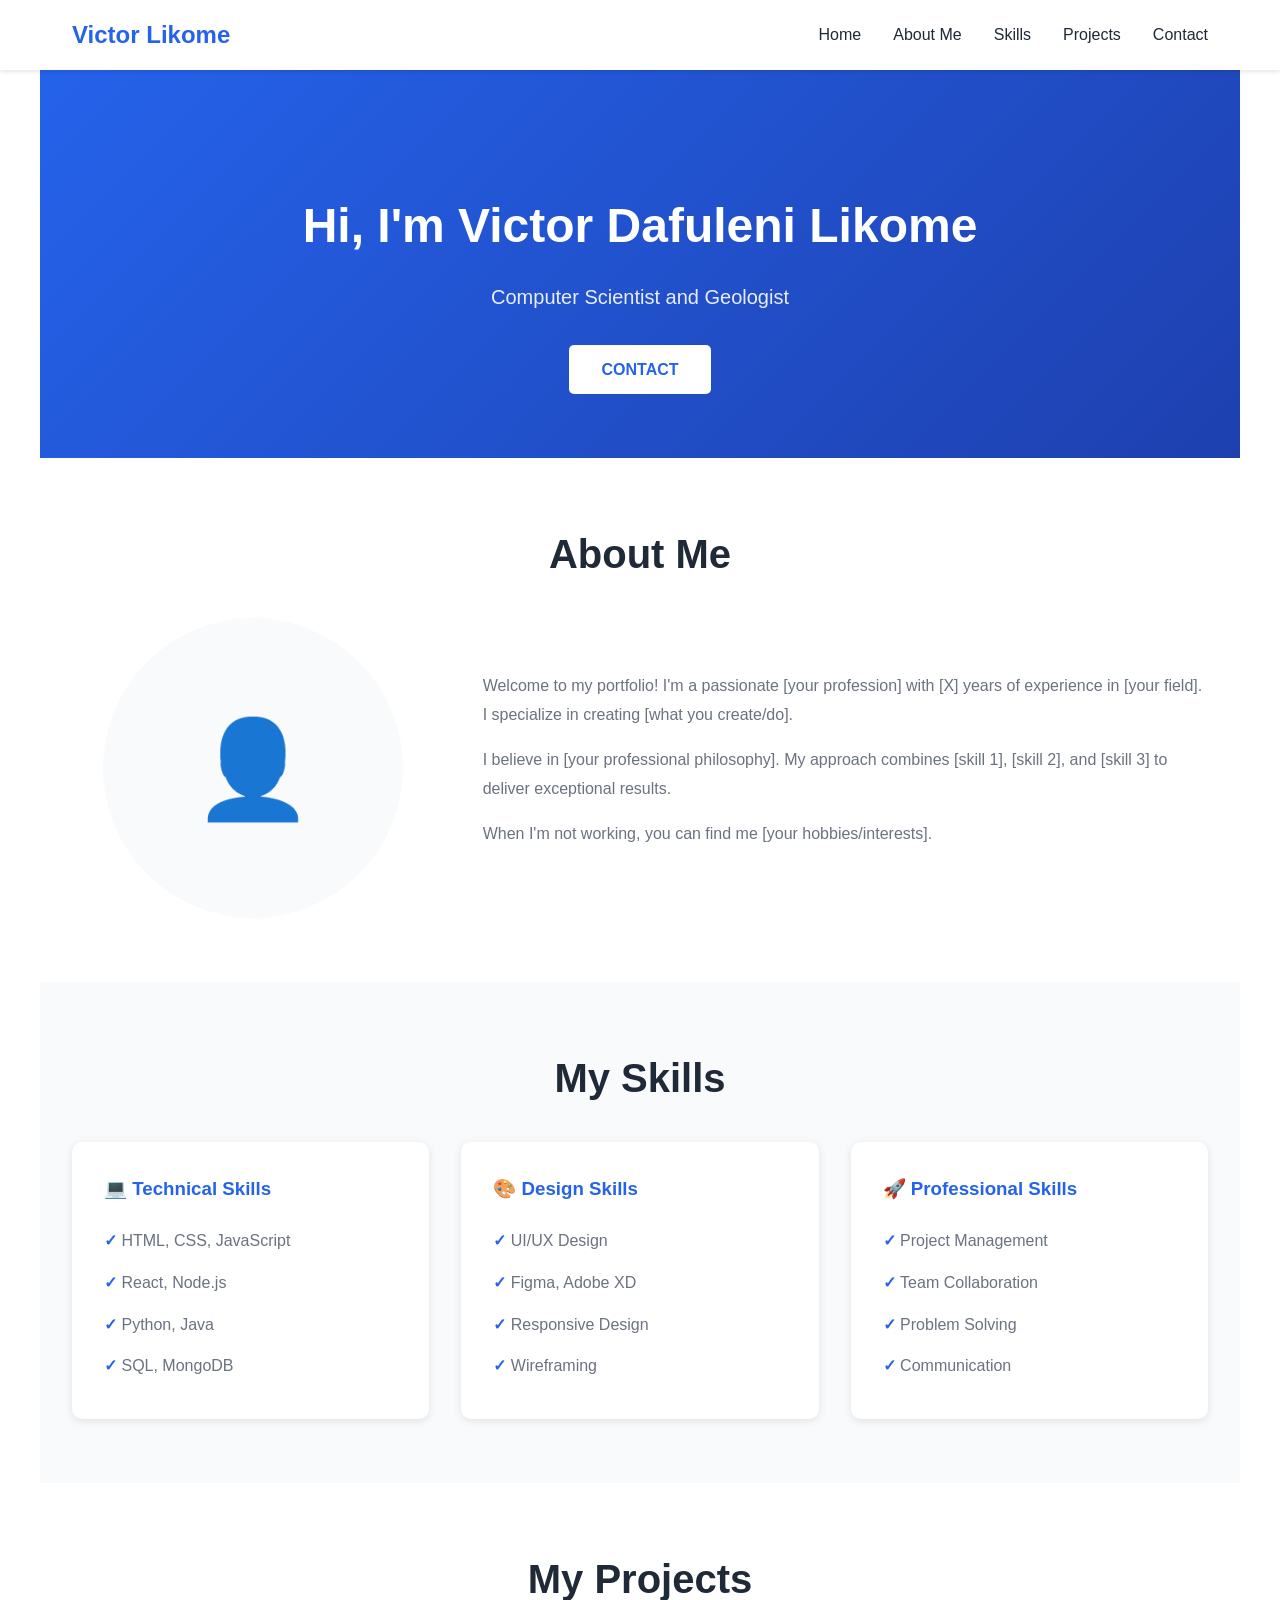
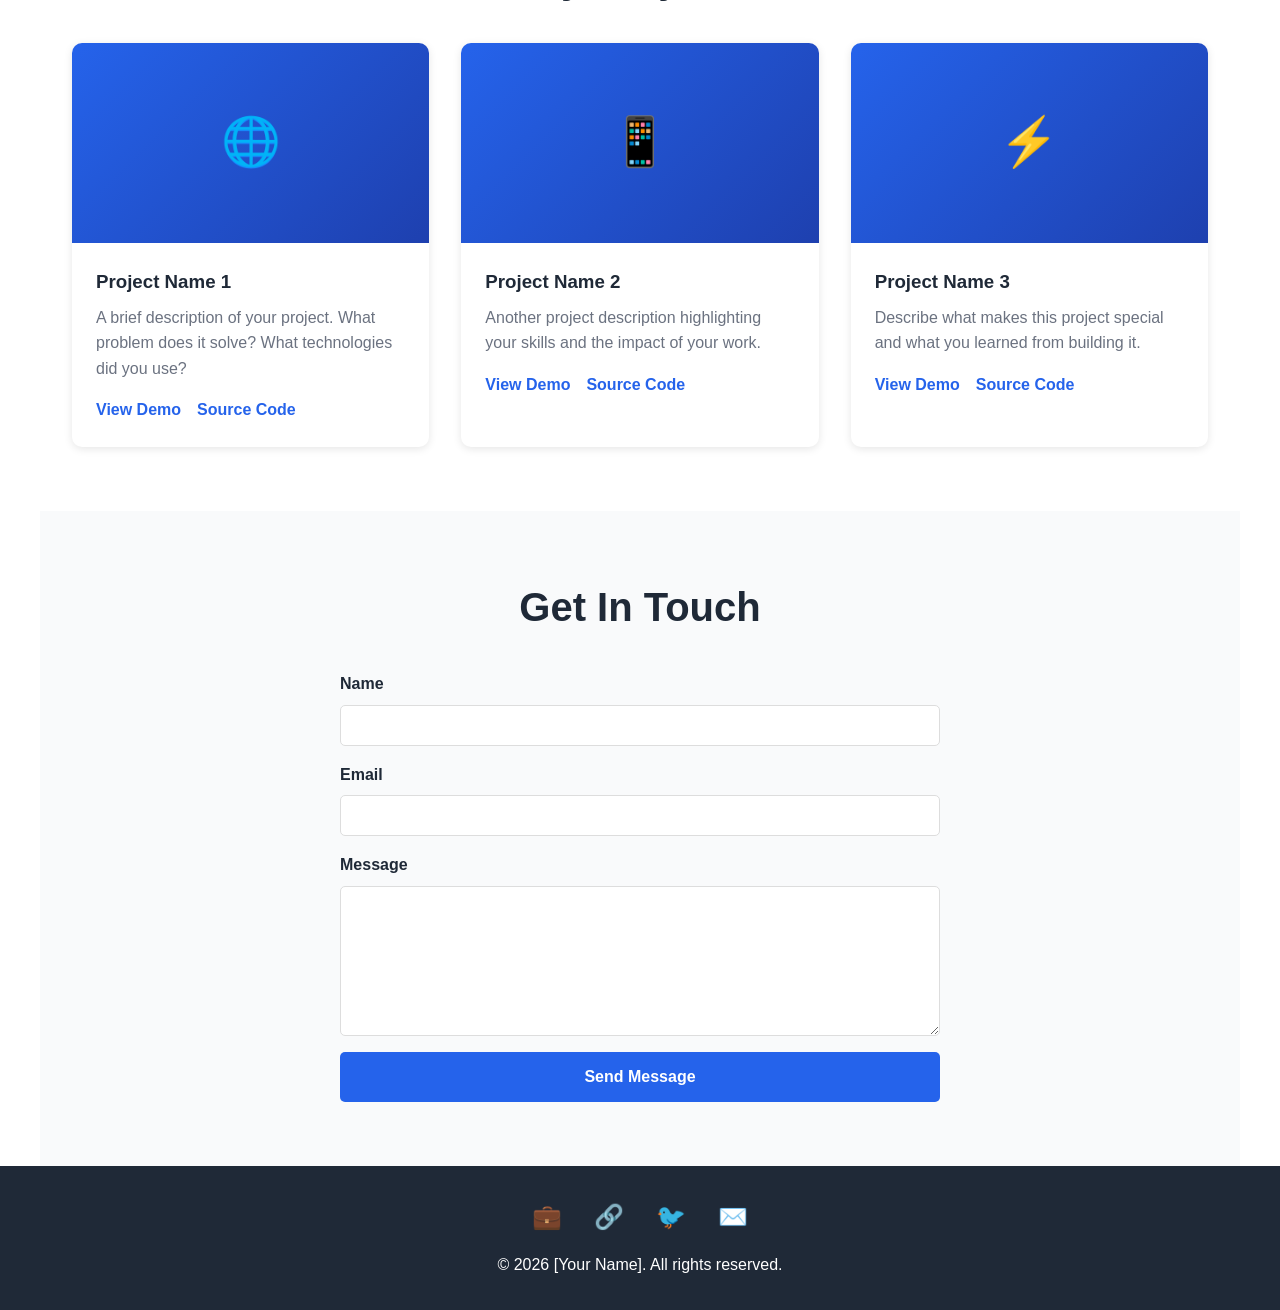
==== index.html @ df16b6e8 "Update index.html" ====
<!DOCTYPE html>
<html lang="en">
<head>
    <meta charset="UTF-8">
    <meta name="viewport" content="width=device-width, initial-scale=1.0">
    <title>Victor Likome - Victor Dafuleni Likome</title>
    <style>
        * {
            margin: 0;
            padding: 0;
            box-sizing: border-box;
        }

:root {
            --primary-color: #2563eb;
            --secondary-color: #1e40af;
            --text-dark: #1f2937;
            --text-light: #6b7280;
            --bg-light: #f9fafb;
            --white: #ffffff;
        }

body {
            font-family: 'Segoe UI', Tahoma, Geneva, Verdana, sans-serif;
            line-height: 1.6;
            color: var(--text-dark);
        }

/* Navigation */
        nav {
            background: var(--white);
            box-shadow: 0 2px 4px rgba(0,0,0,0.1);
            position: fixed;
            width: 100%;
            top: 0;
            z-index: 1000;
        }

nav .container {
            max-width: 1200px;
            margin: 0 auto;
            padding: 1rem 2rem;
            display: flex;
            justify-content: space-between;
            align-items: center;
        }

nav .logo {
            font-size: 1.5rem;
            font-weight: bold;
            color: var(--primary-color);
        }

nav ul {
            display: flex;
            list-style: none;
            gap: 2rem;
        }

nav a {
            text-decoration: none;
            color: var(--text-dark);
            transition: color 0.3s;
        }

nav a:hover {
            color: var(--primary-color);
        }

/* Hero Section */
        .hero {
            background: linear-gradient(135deg, var(--primary-color), var(--secondary-color));
            color: var(--white);
            padding: 8rem 2rem 4rem;
            text-align: center;
            margin-top: 60px;
        }

.hero h1 {
            font-size: 3rem;
            margin-bottom: 1rem;
        }

.hero p {
            font-size: 1.25rem;
            margin-bottom: 2rem;
            opacity: 0.9;
        }

.btn {
            display: inline-block;
            padding: 0.75rem 2rem;
            background: var(--white);
            color: var(--primary-color);
            text-decoration: none;
            border-radius: 5px;
            font-weight: bold;
            transition: transform 0.3s, box-shadow 0.3s;
        }

.btn:hover {
            transform: translateY(-2px);
            box-shadow: 0 4px 12px rgba(0,0,0,0.2);
        }

/* Sections */
        section {
            max-width: 1200px;
            margin: 0 auto;
            padding: 4rem 2rem;
        }

section h2 {
            font-size: 2.5rem;
            margin-bottom: 2rem;
            text-align: center;
            color: var(--text-dark);
        }

/* About Section */
        .about-content {
            display: grid;
            grid-template-columns: 1fr 2fr;
            gap: 3rem;
            align-items: center;
        }

.profile-img {
            width: 100%;
            max-width: 300px;
            height: 300px;
            border-radius: 50%;
            background: var(--bg-light);
            display: flex;
            align-items: center;
            justify-content: center;
            font-size: 6rem;
            color: var(--primary-color);
            margin: 0 auto;
        }

.about-text p {
            margin-bottom: 1rem;
            color: var(--text-light);
            line-height: 1.8;
        }

/* Skills Section */
        .skills {
            background: var(--bg-light);
        }

.skills-grid {
            display: grid;
            grid-template-columns: repeat(auto-fit, minmax(250px, 1fr));
            gap: 2rem;
        }

.skill-card {
            background: var(--white);
            padding: 2rem;
            border-radius: 10px;
            box-shadow: 0 2px 8px rgba(0,0,0,0.1);
            transition: transform 0.3s;
        }

.skill-card:hover {
            transform: translateY(-5px);
        }

.skill-card h3 {
            color: var(--primary-color);
            margin-bottom: 1rem;
        }

.skill-list {
            list-style: none;
        }

.skill-list li {
            padding: 0.5rem 0;
            color: var(--text-light);
        }

.skill-list li:before {
            content: "✓ ";
            color: var(--primary-color);
            font-weight: bold;
        }

/* Projects Section */
        .projects-grid {
            display: grid;
            grid-template-columns: repeat(auto-fit, minmax(300px, 1fr));
            gap: 2rem;
        }

.project-card {
            background: var(--white);
            border-radius: 10px;
            overflow: hidden;
            box-shadow: 0 2px 8px rgba(0,0,0,0.1);
            transition: transform 0.3s, box-shadow 0.3s;
        }

.project-card:hover {
            transform: translateY(-5px);
            box-shadow: 0 8px 16px rgba(0,0,0,0.15);
        }

.project-img {
            width: 100%;
            height: 200px;
            background: linear-gradient(135deg, var(--primary-color), var(--secondary-color));
            display: flex;
            align-items: center;
            justify-content: center;
            color: var(--white);
            font-size: 3rem;
        }

.project-content {
            padding: 1.5rem;
        }

.project-content h3 {
            margin-bottom: 0.5rem;
            color: var(--text-dark);
        }

.project-content p {
            color: var(--text-light);
            margin-bottom: 1rem;
        }

.project-links {
            display: flex;
            gap: 1rem;
        }

.project-links a {
            color: var(--primary-color);
            text-decoration: none;
            font-weight: bold;
        }

/* Contact Section */
        .contact {
            background: var(--bg-light);
        }

.contact-content {
            max-width: 600px;
            margin: 0 auto;
        }

.contact-form {
            display: flex;
            flex-direction: column;
            gap: 1rem;
        }

.form-group {
            display: flex;
            flex-direction: column;
        }

.form-group label {
            margin-bottom: 0.5rem;
            font-weight: bold;
        }

.form-group input,
        .form-group textarea {
            padding: 0.75rem;
            border: 1px solid #ddd;
            border-radius: 5px;
            font-family: inherit;
        }

.form-group textarea {
            min-height: 150px;
            resize: vertical;
        }

.submit-btn {
            padding: 1rem;
            background: var(--primary-color);
            color: var(--white);
            border: none;
            border-radius: 5px;
            font-size: 1rem;
            font-weight: bold;
            cursor: pointer;
            transition: background 0.3s;
        }

.submit-btn:hover {
            background: var(--secondary-color);
        }

/* Footer */
        footer {
            background: var(--text-dark);
            color: var(--white);
            text-align: center;
            padding: 2rem;
        }

.social-links {
            display: flex;
            justify-content: center;
            gap: 2rem;
            margin-bottom: 1rem;
        }

.social-links a {
            color: var(--white);
            text-decoration: none;
            font-size: 1.5rem;
            transition: color 0.3s;
        }

.social-links a:hover {
            color: var(--primary-color);
        }

/* Responsive */
        @media (max-width: 768px) {
            nav ul {
                gap: 1rem;
            }

.hero h1 {
                font-size: 2rem;
            }

.about-content {
                grid-template-columns: 1fr;
            }

section h2 {
                font-size: 2rem;
            }
        }

/* Smooth Scroll */
        html {
            scroll-behavior: smooth;
        }
    </style>
</head>
<body>
    <!-- Navigation -->
    <nav>
        <div class="container">
            <div class="logo">Victor Likome</div>
            <ul>
                <li><a href="#home">Home</a></li>
                <li><a href="#about">About Me</a></li>
                <li><a href="#skills">Skills</a></li>
                <li><a href="#projects">Projects</a></li>
                <li><a href="#contact">Contact</a></li>
            </ul>
        </div>
    </nav>

<!-- Hero Section -->
    <section id="home" class="hero">
        <h1>Hi, I'm Victor Dafuleni Likome</h1>
        <p>Computer Scientist and Geologist</p>
        <a href="#contact" class="btn">CONTACT</a>
    </section>

<!-- About Section -->
    <section id="about">
        <h2>About Me</h2>
        <div class="about-content">
            <div class="profile-img">👤</div>
            <div class="about-text">
                <p>Welcome to my portfolio! I'm a passionate [your profession] with [X] years of experience in [your field]. I specialize in creating [what you create/do].</p>
                <p>I believe in [your professional philosophy]. My approach combines [skill 1], [skill 2], and [skill 3] to deliver exceptional results.</p>
                <p>When I'm not working, you can find me [your hobbies/interests].</p>
            </div>
        </div>
    </section>

<!-- Skills Section -->
    <section id="skills" class="skills">
        <h2>My Skills</h2>
        <div class="skills-grid">
            <div class="skill-card">
                <h3>💻 Technical Skills</h3>
                <ul class="skill-list">
                    <li>HTML, CSS, JavaScript</li>
                    <li>React, Node.js</li>
                    <li>Python, Java</li>
                    <li>SQL, MongoDB</li>
                </ul>
            </div>
            <div class="skill-card">
                <h3>🎨 Design Skills</h3>
                <ul class="skill-list">
                    <li>UI/UX Design</li>
                    <li>Figma, Adobe XD</li>
                    <li>Responsive Design</li>
                    <li>Wireframing</li>
                </ul>
            </div>
            <div class="skill-card">
                <h3>🚀 Professional Skills</h3>
                <ul class="skill-list">
                    <li>Project Management</li>
                    <li>Team Collaboration</li>
                    <li>Problem Solving</li>
                    <li>Communication</li>
                </ul>
            </div>
        </div>
    </section>

<!-- Projects Section -->
    <section id="projects">
        <h2>My Projects</h2>
        <div class="projects-grid">
            <div class="project-card">
                <div class="project-img">🌐</div>
                <div class="project-content">
                    <h3>Project Name 1</h3>
                    <p>A brief description of your project. What problem does it solve? What technologies did you use?</p>
                    <div class="project-links">
                        <a href="#">View Demo</a>
                        <a href="#">Source Code</a>
                    </div>
                </div>
            </div>
            <div class="project-card">
                <div class="project-img">📱</div>
                <div class="project-content">
                    <h3>Project Name 2</h3>
                    <p>Another project description highlighting your skills and the impact of your work.</p>
                    <div class="project-links">
                        <a href="#">View Demo</a>
                        <a href="#">Source Code</a>
                    </div>
                </div>
            </div>
            <div class="project-card">
                <div class="project-img">⚡</div>
                <div class="project-content">
                    <h3>Project Name 3</h3>
                    <p>Describe what makes this project special and what you learned from building it.</p>
                    <div class="project-links">
                        <a href="#">View Demo</a>
                        <a href="#">Source Code</a>
                    </div>
                </div>
            </div>
        </div>
    </section>

<!-- Contact Section -->
    <section id="contact" class="contact">
        <h2>Get In Touch</h2>
        <div class="contact-content">
            <form class="contact-form" onsubmit="handleSubmit(event)">
                <div class="form-group">
                    <label for="name">Name</label>
                    <input type="text" id="name" name="name" required>
                </div>
                <div class="form-group">
                    <label for="email">Email</label>
                    <input type="email" id="email" name="email" required>
                </div>
                <div class="form-group">
                    <label for="message">Message</label>
                    <textarea id="message" name="message" required></textarea>
                </div>
                <button type="submit" class="submit-btn">Send Message</button>
            </form>
        </div>
    </section>

<!-- Footer -->
    <footer>
        <div class="social-links">
            <a href="#" title="LinkedIn">💼</a>
            <a href="#" title="GitHub">🔗</a>
            <a href="#" title="Twitter">🐦</a>
            <a href="#" title="Email">✉️</a>
        </div>
        <p>&copy; 2026 [Your Name]. All rights reserved.</p>
    </footer>

<script>
        function handleSubmit(event) {
            event.preventDefault();
            alert('Thank you for your message! This is a demo - connect your own backend to process form submissions.');
            event.target.reset();
        }

// Smooth scroll for navigation links
        document.querySelectorAll('a[href^="#"]').forEach(anchor => {
            anchor.addEventListener('click', function (e) {
                e.preventDefault();
                const target = document.querySelector(this.getAttribute('href'));
                if (target) {
                    target.scrollIntoView({
                        behavior: 'smooth',
                        block: 'start'
                    });
                }
            });
        });
    </script>
</body>
</html>
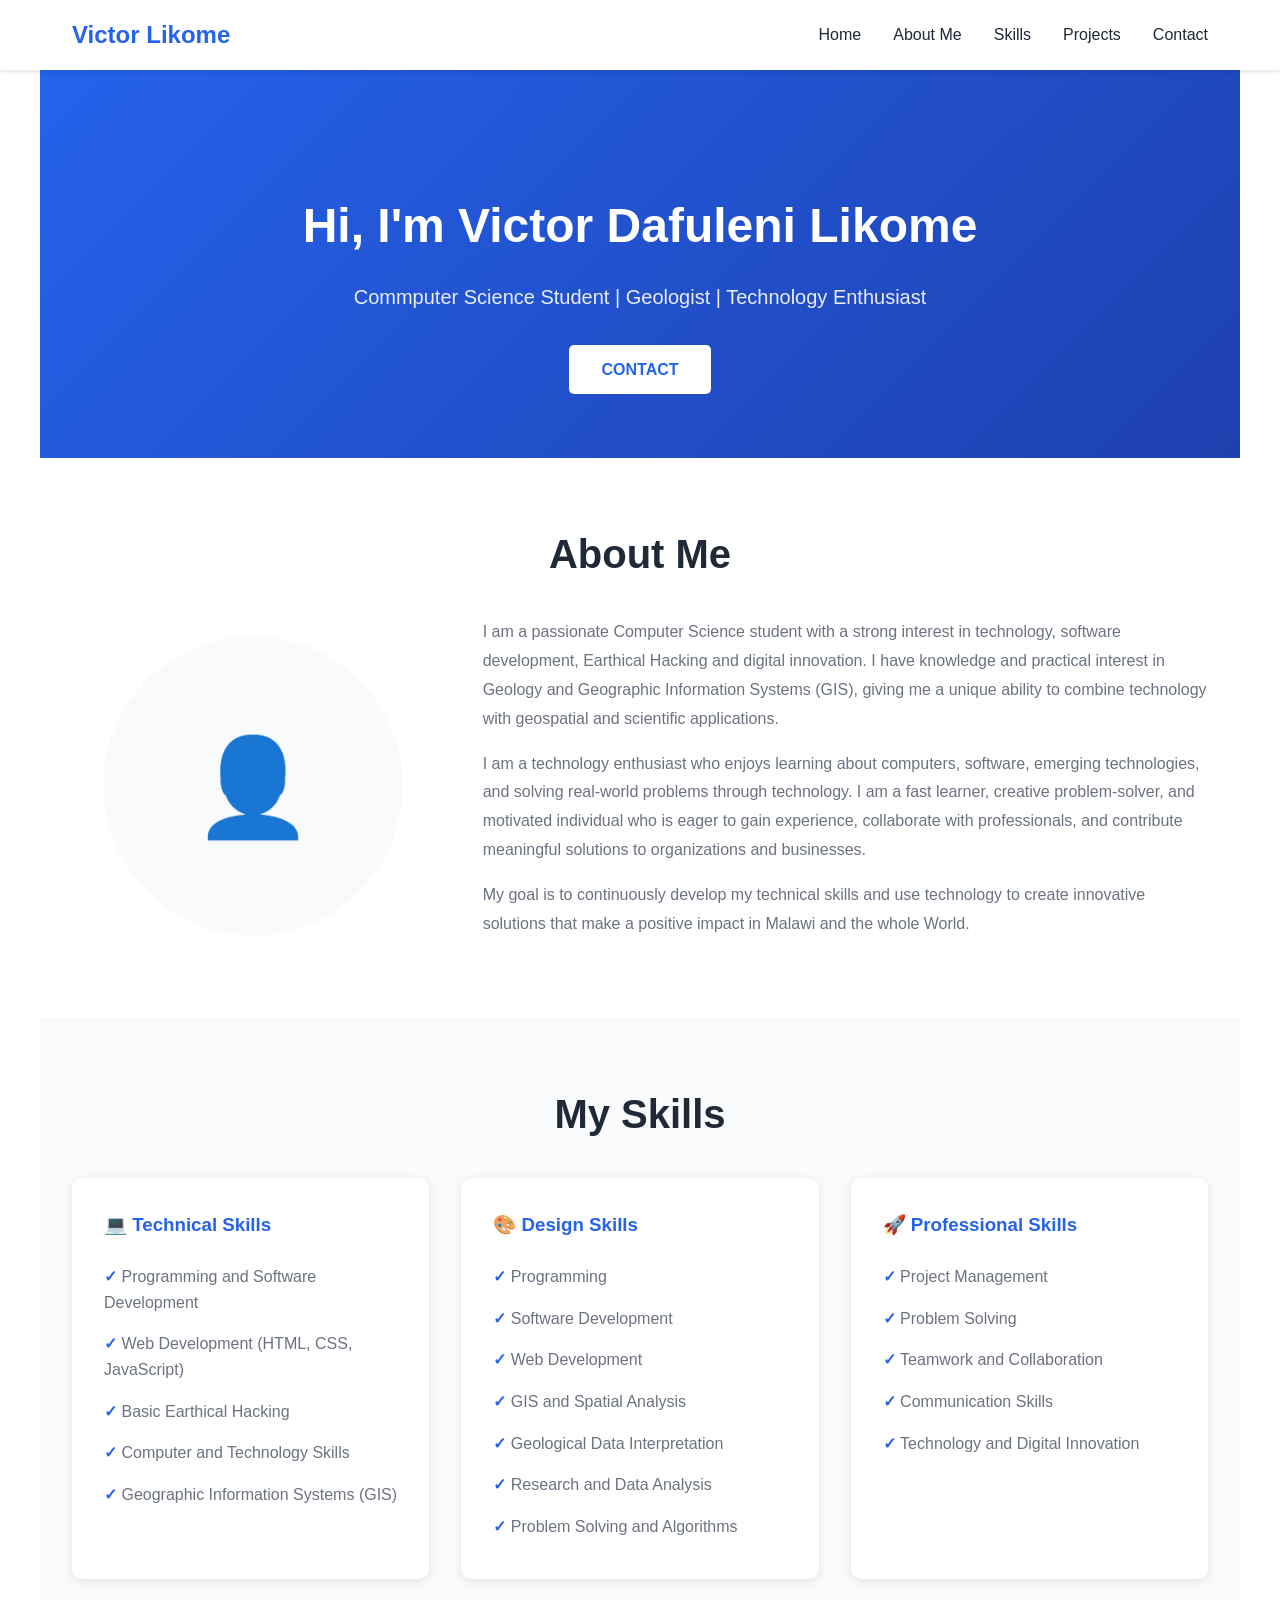
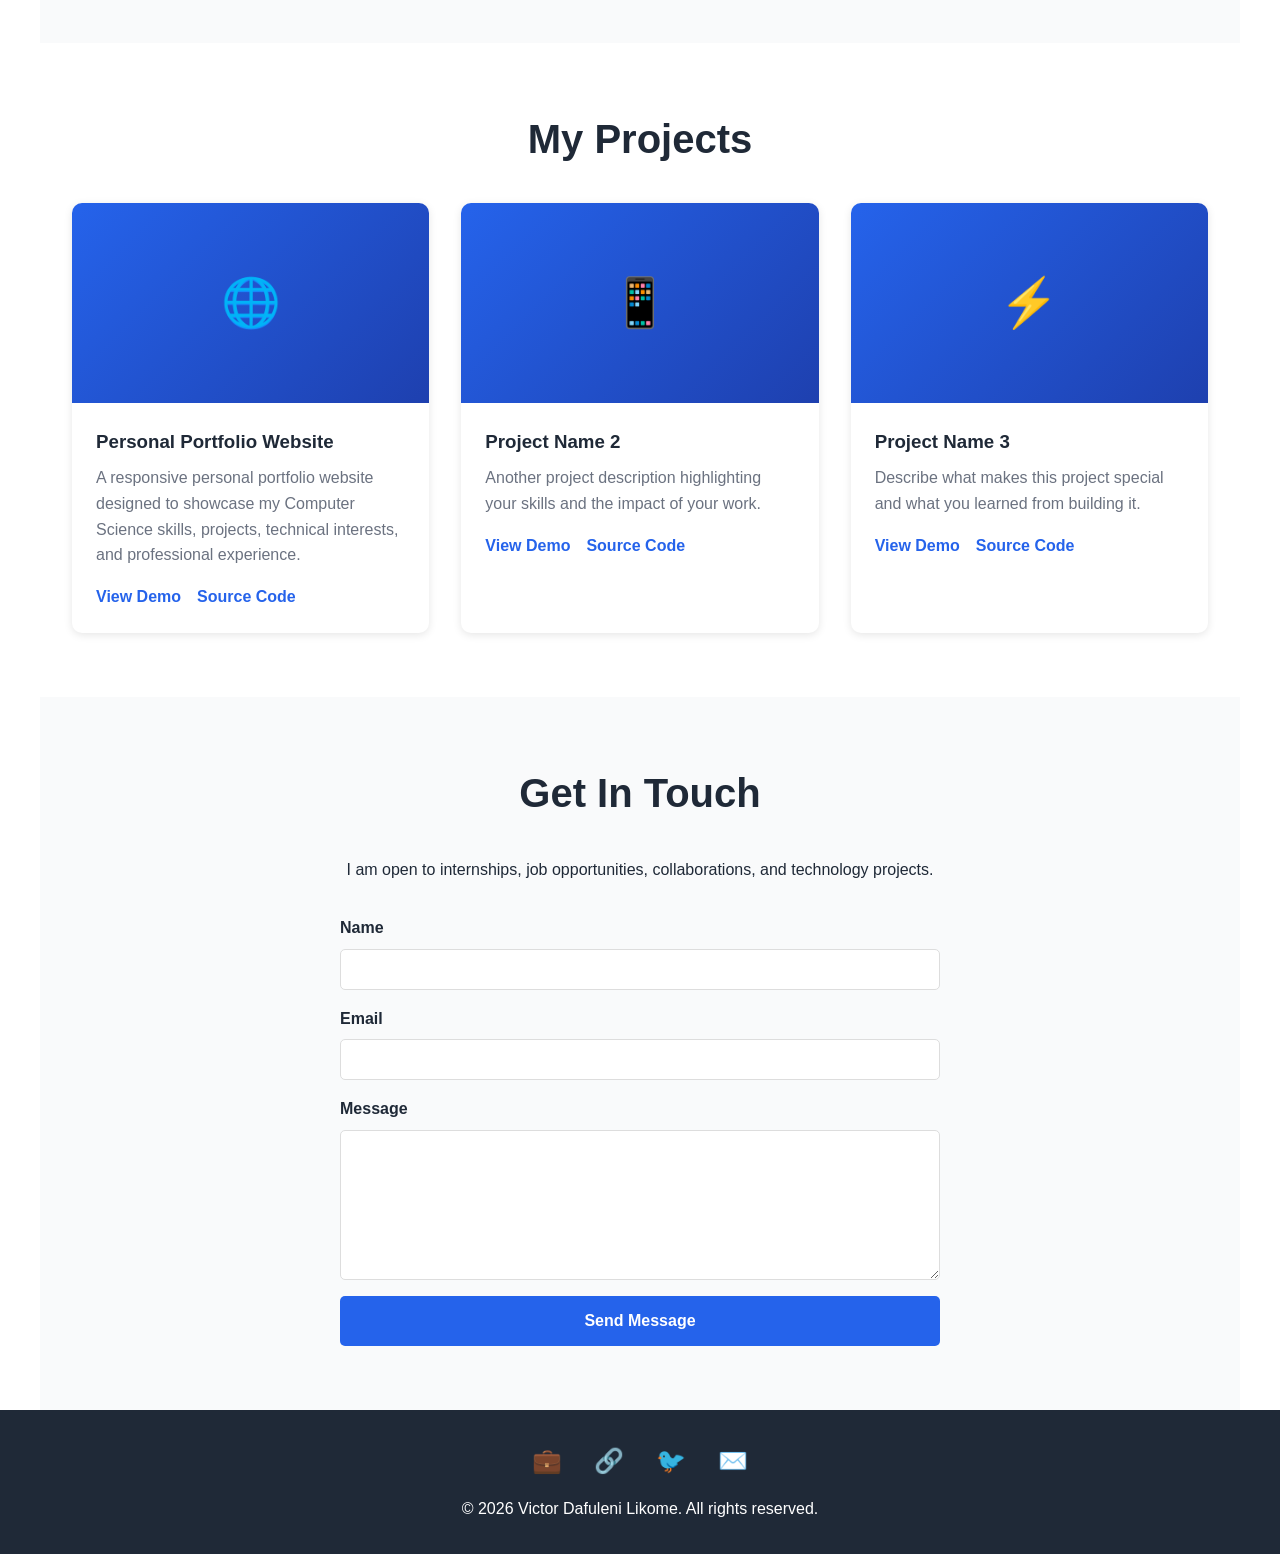
==== commit 184aef16: "Revise portfolio content and skills section Updated personal information and skills in the portfolio" ====
--- a/index.html
+++ b/index.html
@@ -368,7 +368,7 @@
 <!-- Hero Section -->
     <section id="home" class="hero">
         <h1>Hi, I'm Victor Dafuleni Likome</h1>
-        <p>Computer Scientist and Geologist</p>
+        <p>Commputer Science Student | Geologist | Technology Enthusiast</p>
         <a href="#contact" class="btn">CONTACT</a>
     </section>
 
@@ -378,9 +378,9 @@
         <div class="about-content">
             <div class="profile-img">👤</div>
             <div class="about-text">
-                <p>Welcome to my portfolio! I'm a passionate [your profession] with [X] years of experience in [your field]. I specialize in creating [what you create/do].</p>
-                <p>I believe in [your professional philosophy]. My approach combines [skill 1], [skill 2], and [skill 3] to deliver exceptional results.</p>
-                <p>When I'm not working, you can find me [your hobbies/interests].</p>
+                <p>I am a passionate Computer Science student with a strong interest in technology, software development, Earthical Hacking and digital innovation. I have knowledge and practical interest in Geology and Geographic Information Systems (GIS), giving me a unique ability to combine technology with geospatial and scientific applications.</p>
+                <p>I am a technology enthusiast who enjoys learning about computers, software, emerging technologies, and solving real-world problems through technology. I am a fast learner, creative problem-solver, and motivated individual who is eager to gain experience, collaborate with professionals, and contribute meaningful solutions to organizations and businesses.</p>
+                <p>My goal is to continuously develop my technical skills and use technology to create innovative solutions that make a positive impact in Malawi and the whole World.</p>
             </div>
         </div>
     </section>
@@ -392,28 +392,33 @@
             <div class="skill-card">
                 <h3>💻 Technical Skills</h3>
                 <ul class="skill-list">
-                    <li>HTML, CSS, JavaScript</li>
-                    <li>React, Node.js</li>
-                    <li>Python, Java</li>
-                    <li>SQL, MongoDB</li>
+                    <li>Programming and Software Development</li>
+                    <li>Web Development (HTML, CSS, JavaScript)</li>
+                    <li>Basic Earthical Hacking</li>
+                    <li>Computer and Technology Skills</li>
+                    <li>Geographic Information Systems (GIS)</li>
                 </ul>
             </div>
             <div class="skill-card">
                 <h3>🎨 Design Skills</h3>
                 <ul class="skill-list">
-                    <li>UI/UX Design</li>
-                    <li>Figma, Adobe XD</li>
-                    <li>Responsive Design</li>
-                    <li>Wireframing</li>
+                    <li>Programming</li>
+                    <li>Software Development</li>
+                    <li>Web Development</li>
+                    <li>GIS and Spatial Analysis</li>
+                    <li>Geological Data Interpretation</li>
+                    <li>Research and Data Analysis</li>
+                    <li>Problem Solving and Algorithms</li>
                 </ul>
             </div>
             <div class="skill-card">
                 <h3>🚀 Professional Skills</h3>
                 <ul class="skill-list">
                     <li>Project Management</li>
-                    <li>Team Collaboration</li>
                     <li>Problem Solving</li>
-                    <li>Communication</li>
+                    <li>Teamwork and Collaboration</li>
+                    <li>Communication Skills</li>
+                    <li>Technology and Digital Innovation</li>
                 </ul>
             </div>
         </div>
@@ -426,8 +431,8 @@
             <div class="project-card">
                 <div class="project-img">🌐</div>
                 <div class="project-content">
-                    <h3>Project Name 1</h3>
-                    <p>A brief description of your project. What problem does it solve? What technologies did you use?</p>
+                    <h3>Personal Portfolio Website</h3>
+                    <p>A responsive personal portfolio website designed to showcase my Computer Science skills, projects, technical interests, and professional experience.</p>
                     <div class="project-links">
                         <a href="#">View Demo</a>
                         <a href="#">Source Code</a>
@@ -462,6 +467,9 @@
 <!-- Contact Section -->
     <section id="contact" class="contact">
         <h2>Get In Touch</h2>
+        <p style="text-align:center; margin-bottom:2rem;">
+            I am open to internships, job opportunities, collaborations, and technology projects.
+        </p>
         <div class="contact-content">
             <form class="contact-form" onsubmit="handleSubmit(event)">
                 <div class="form-group">
@@ -489,7 +497,7 @@
             <a href="#" title="Twitter">🐦</a>
             <a href="#" title="Email">✉️</a>
         </div>
-        <p>&copy; 2026 [Your Name]. All rights reserved.</p>
+        <p>&copy; 2026 Victor Dafuleni Likome. All rights reserved.</p>
     </footer>
 
 <script>
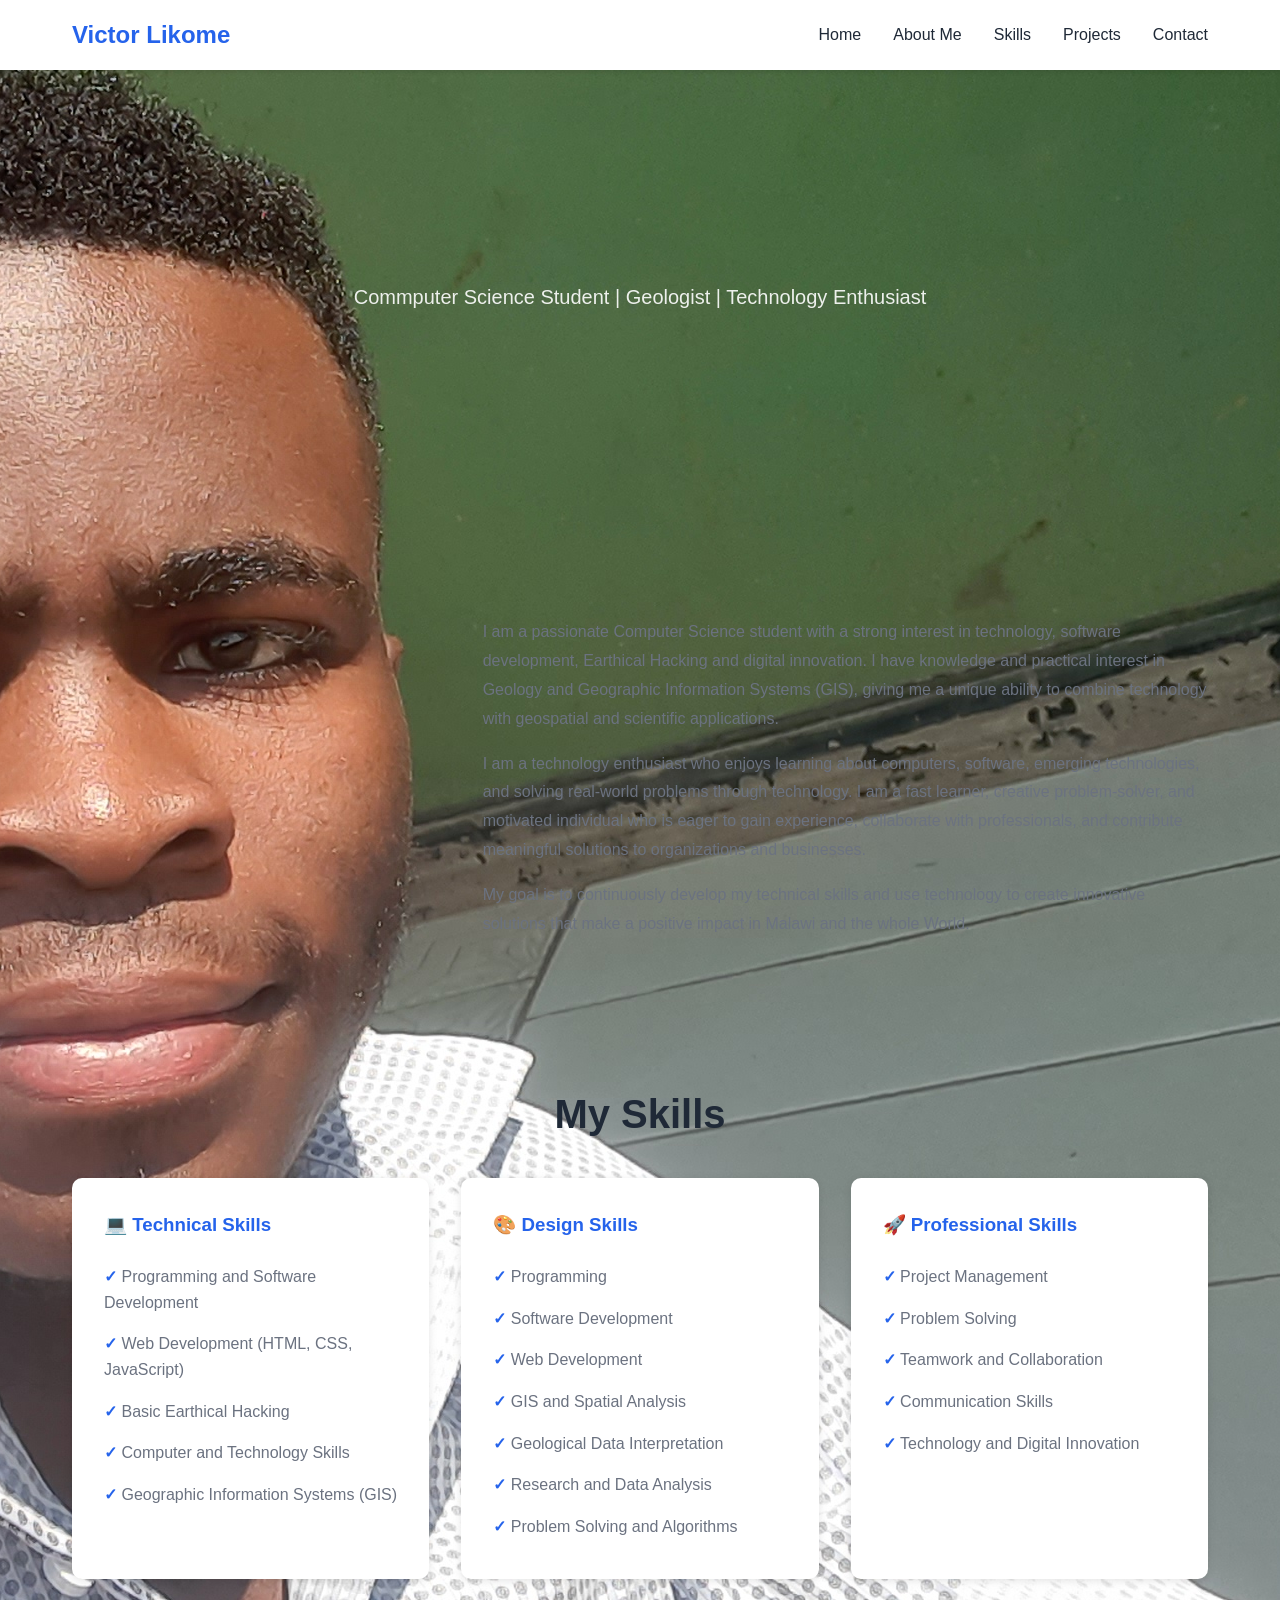
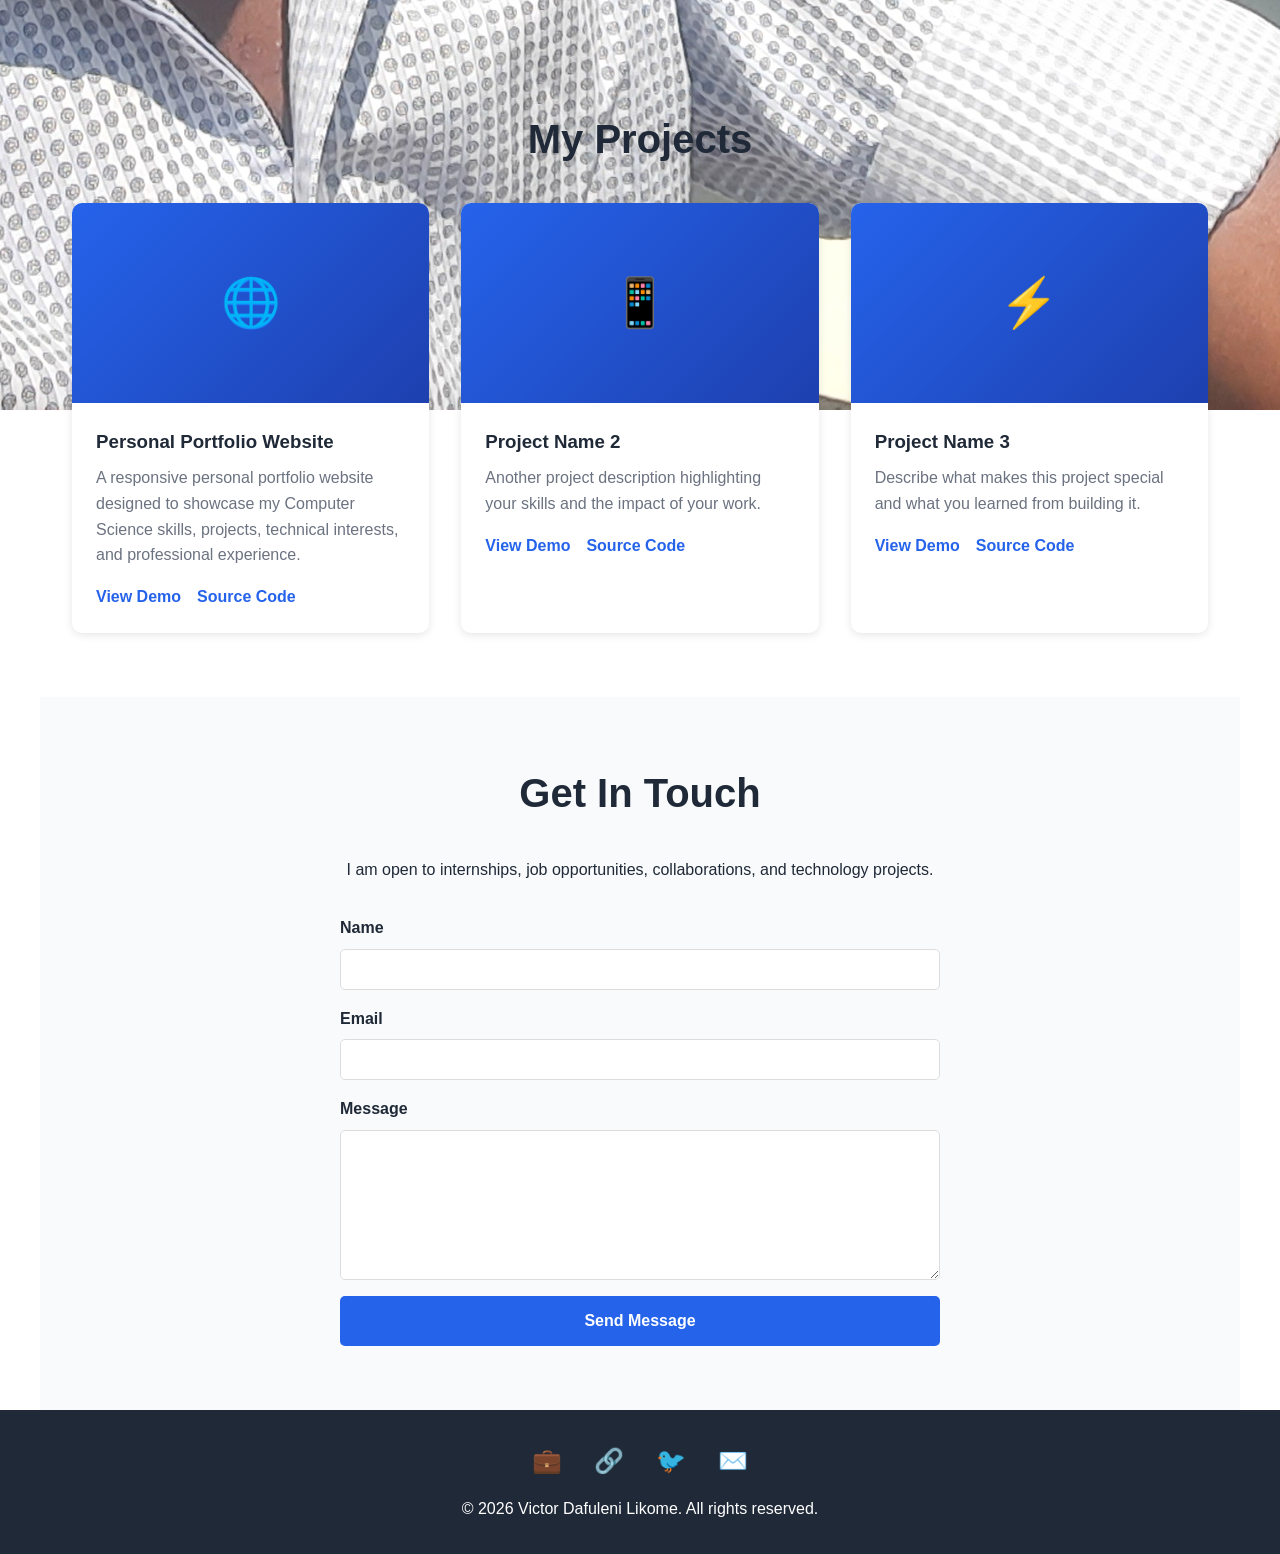
==== commit a0b88ac4: "Update index.html" ====
--- a/index.html
+++ b/index.html
@@ -3,7 +3,7 @@
 <head>
     <meta charset="UTF-8">
     <meta name="viewport" content="width=device-width, initial-scale=1.0">
-    <title>Victor Likome - Victor Dafuleni Likome</title>
+    <title>Your Name | Computer Science Student & Technology Enthusiast</title>
     <style>
         * {
             margin: 0;
@@ -376,7 +376,7 @@
     <section id="about">
         <h2>About Me</h2>
         <div class="about-content">
-            <div class="profile-img">👤</div>
+            <div class="profile-img"><img src="profile.jpg" alt="Profile photo"></div>
             <div class="about-text">
                 <p>I am a passionate Computer Science student with a strong interest in technology, software development, Earthical Hacking and digital innovation. I have knowledge and practical interest in Geology and Geographic Information Systems (GIS), giving me a unique ability to combine technology with geospatial and scientific applications.</p>
                 <p>I am a technology enthusiast who enjoys learning about computers, software, emerging technologies, and solving real-world problems through technology. I am a fast learner, creative problem-solver, and motivated individual who is eager to gain experience, collaborate with professionals, and contribute meaningful solutions to organizations and businesses.</p>
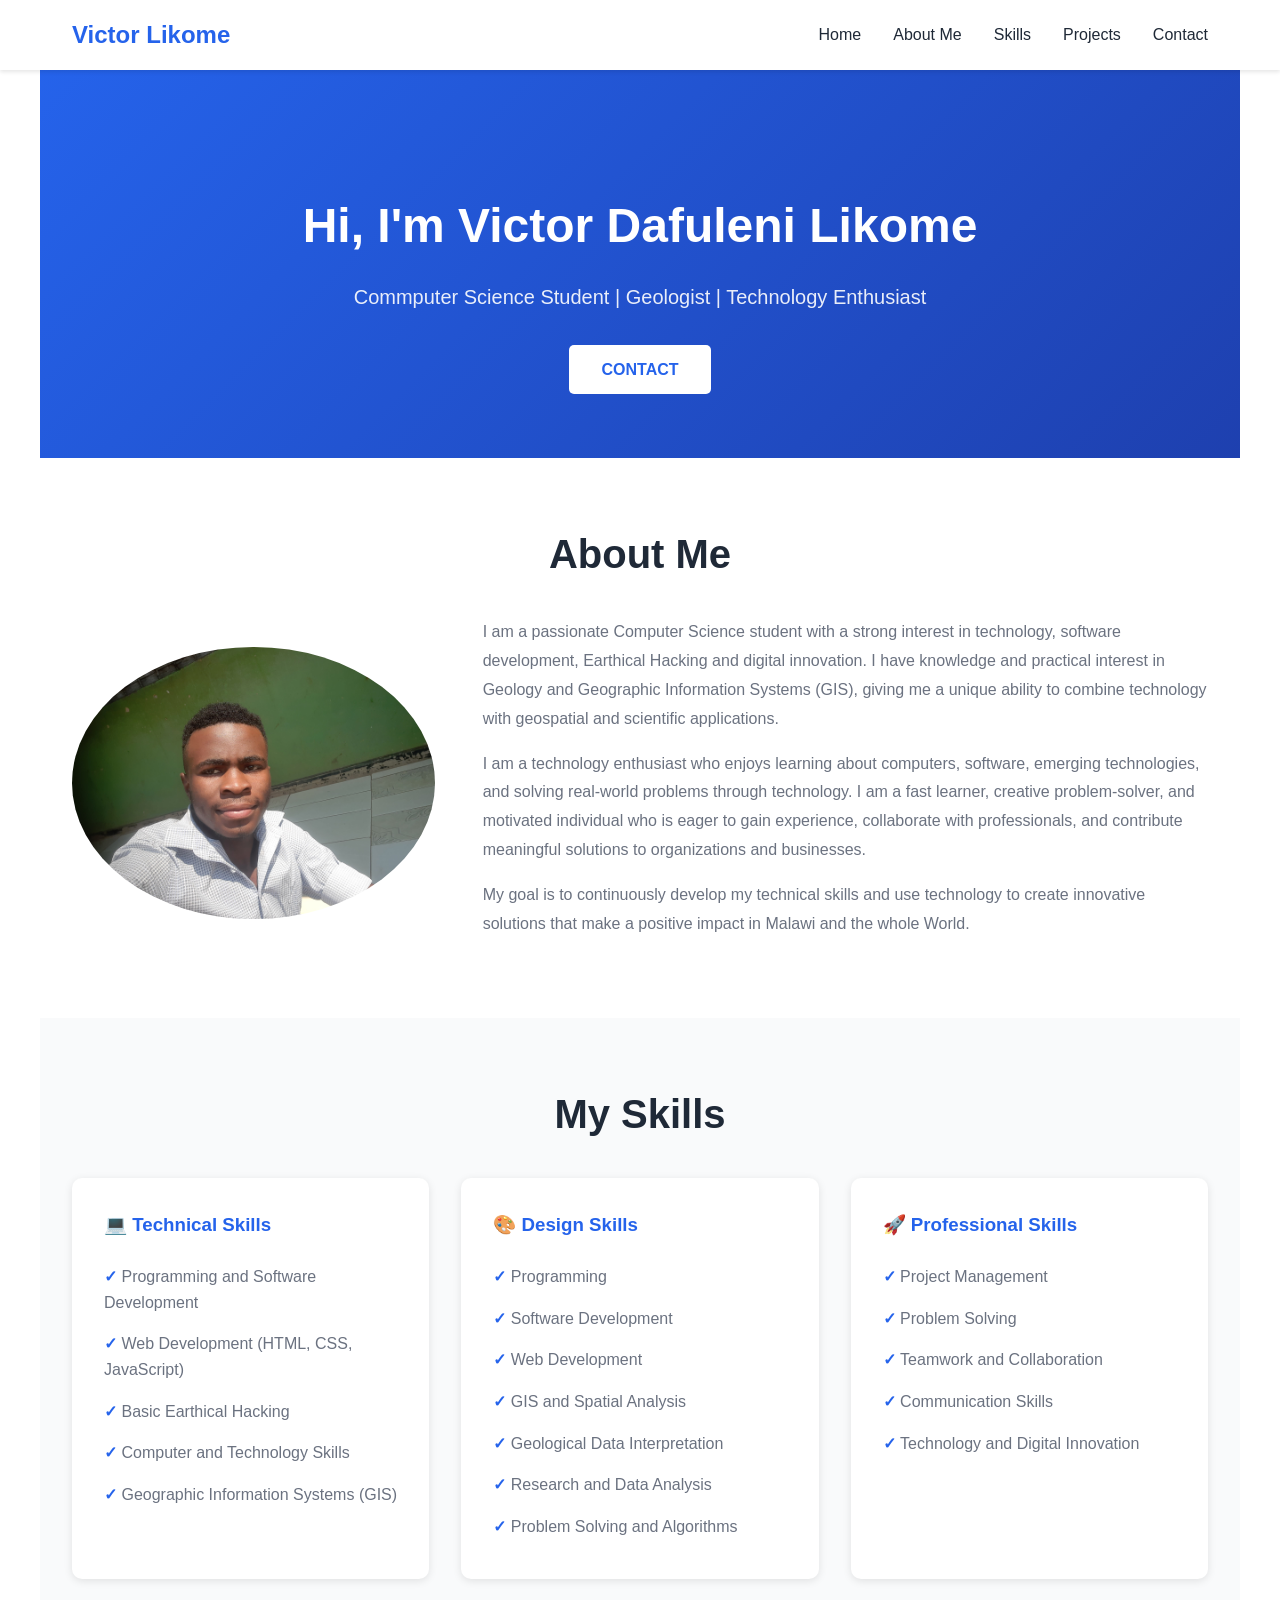
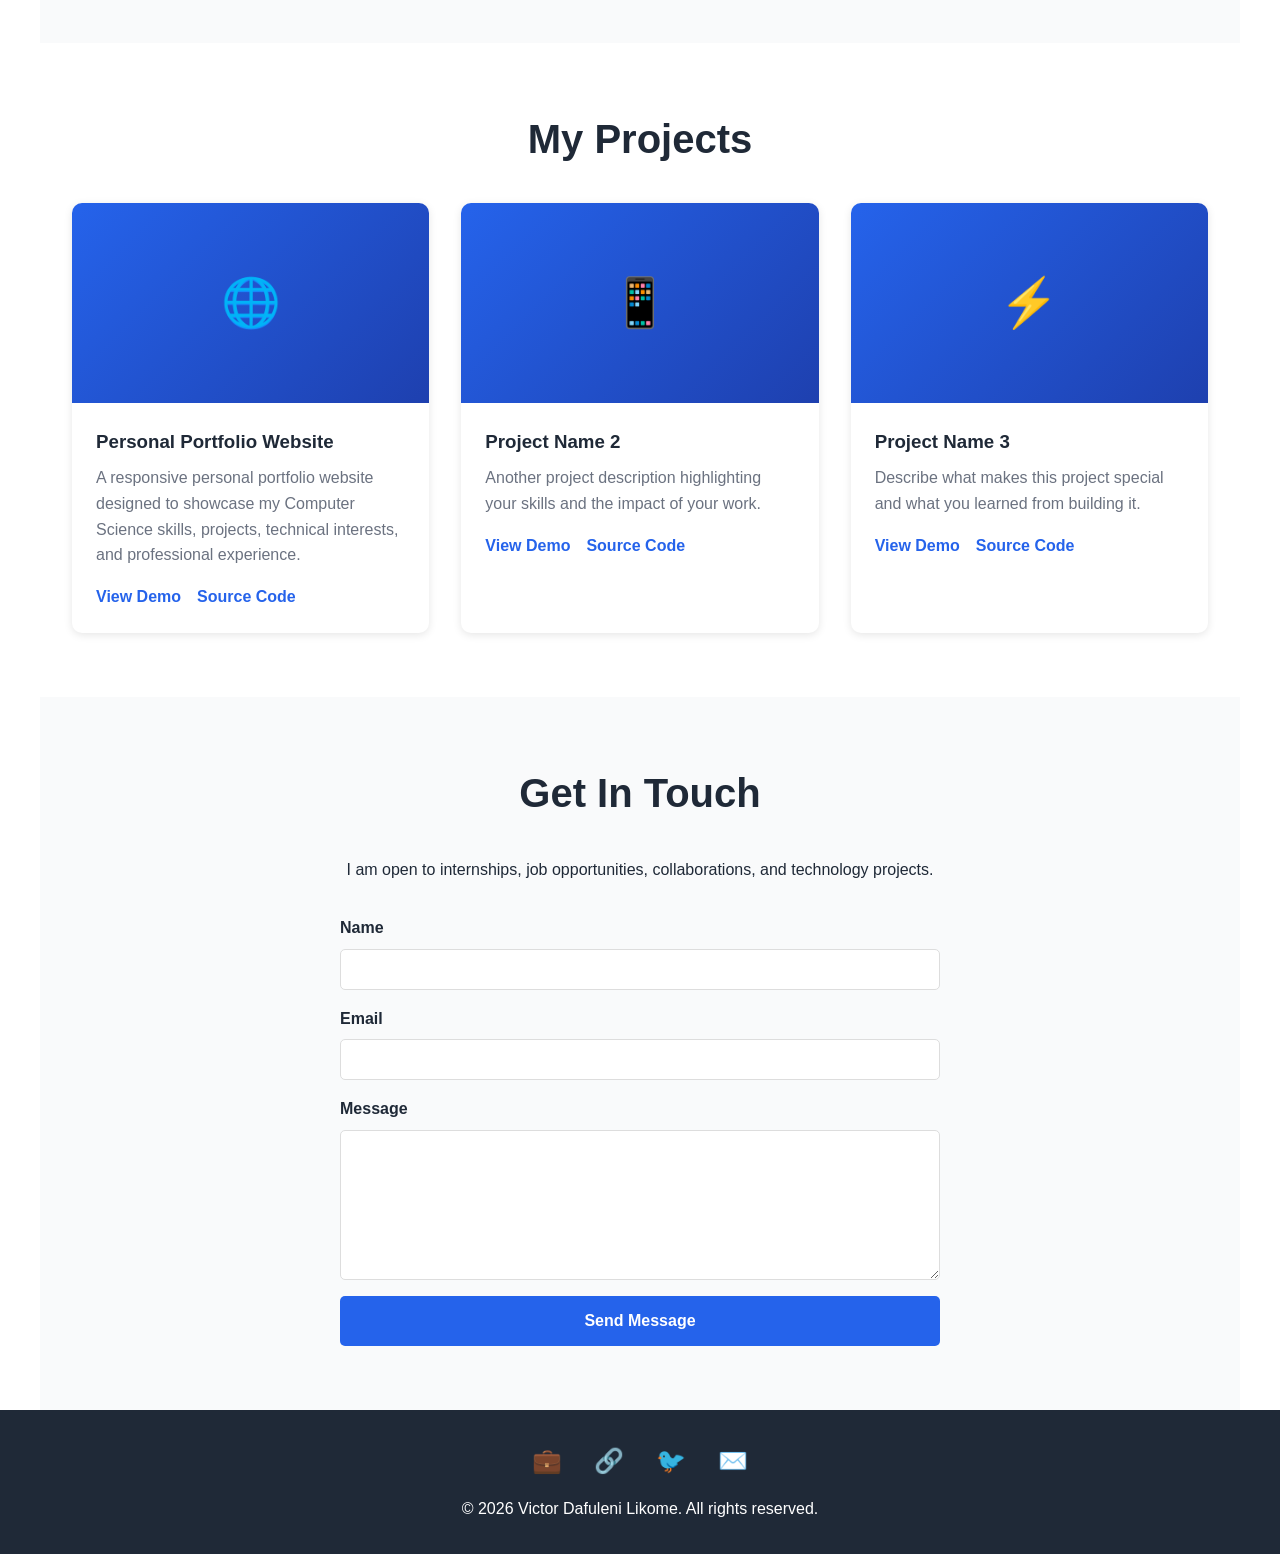
==== commit 2f2e3357: "Refactor profile image styling for better display Updated the profile image styling to use an img ta" ====
--- a/index.html
+++ b/index.html
@@ -125,19 +125,12 @@
             align-items: center;
         }
 
-.profile-img {
-            width: 100%;
-            max-width: 300px;
-            height: 300px;
-            border-radius: 50%;
-            background: var(--bg-light);
-            display: flex;
-            align-items: center;
-            justify-content: center;
-            font-size: 6rem;
-            color: var(--primary-color);
-            margin: 0 auto;
-        }
+.profile-img img {
+    width: 100%;
+    height: 100%;
+    object-fit: cover;
+    border-radius: 50%;
+}
 
 .about-text p {
             margin-bottom: 1rem;
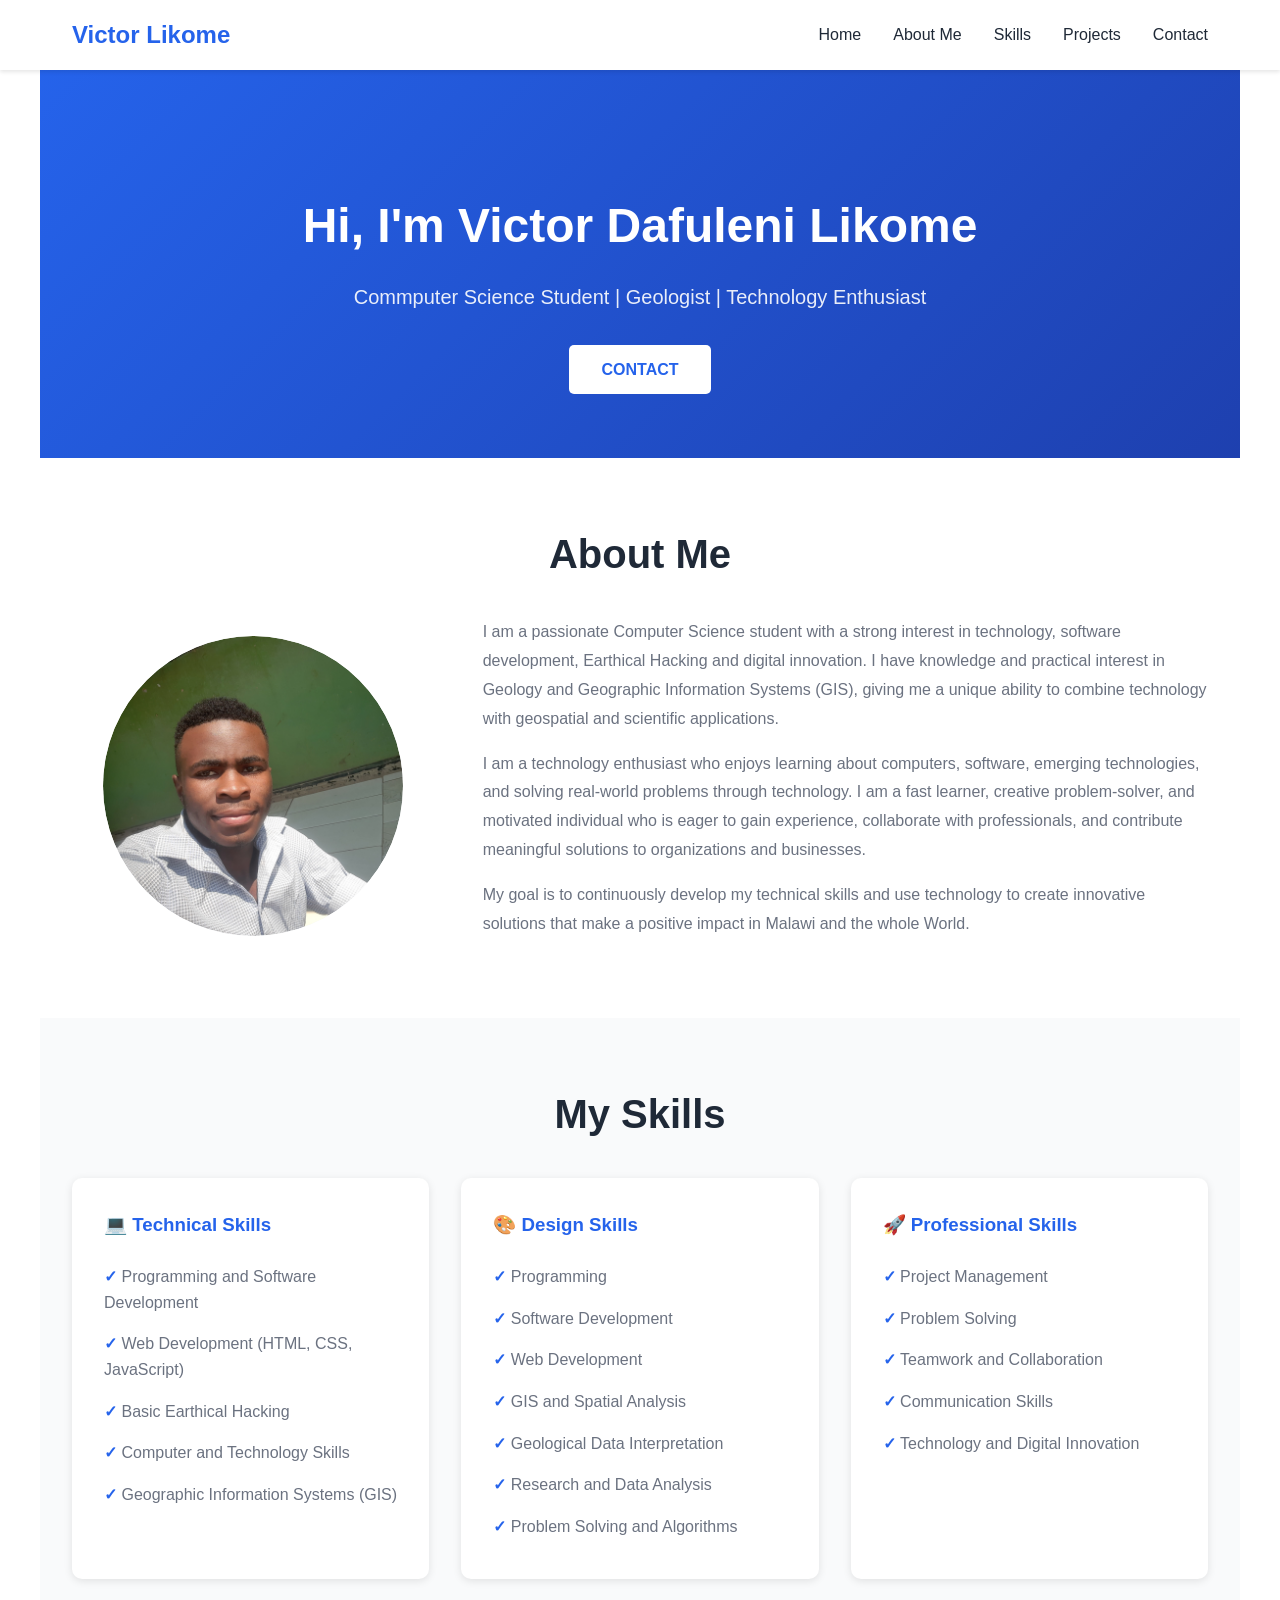
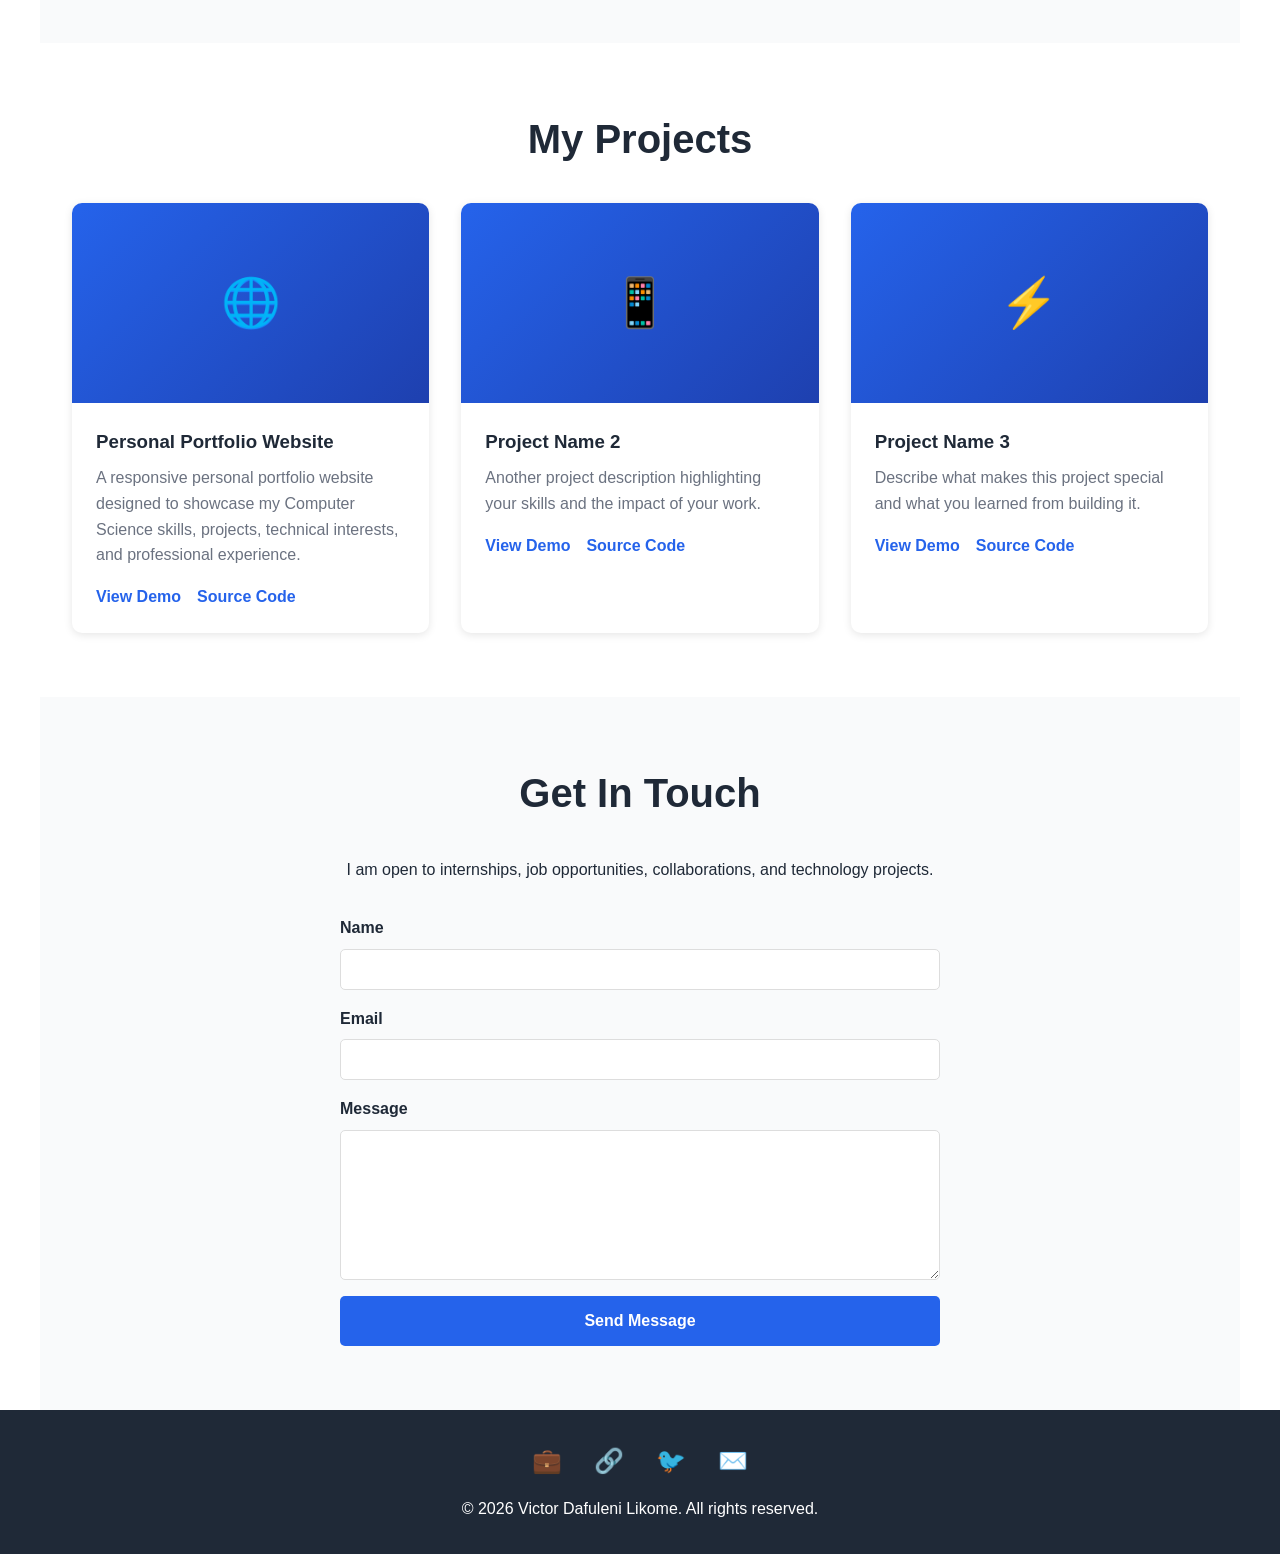
==== commit ac55b731: "Update index.html" ====
--- a/index.html
+++ b/index.html
@@ -124,6 +124,19 @@
             gap: 3rem;
             align-items: center;
         }
+
+.profile-img {
+    width: 100%;
+    max-width: 300px;
+    height: 300px;
+    border-radius: 50%;
+    background: var(--bg-light);
+    display: flex;
+    align-items: center;
+    justify-content: center;
+    overflow: hidden;
+    margin: 0 auto;
+}
 
 .profile-img img {
     width: 100%;
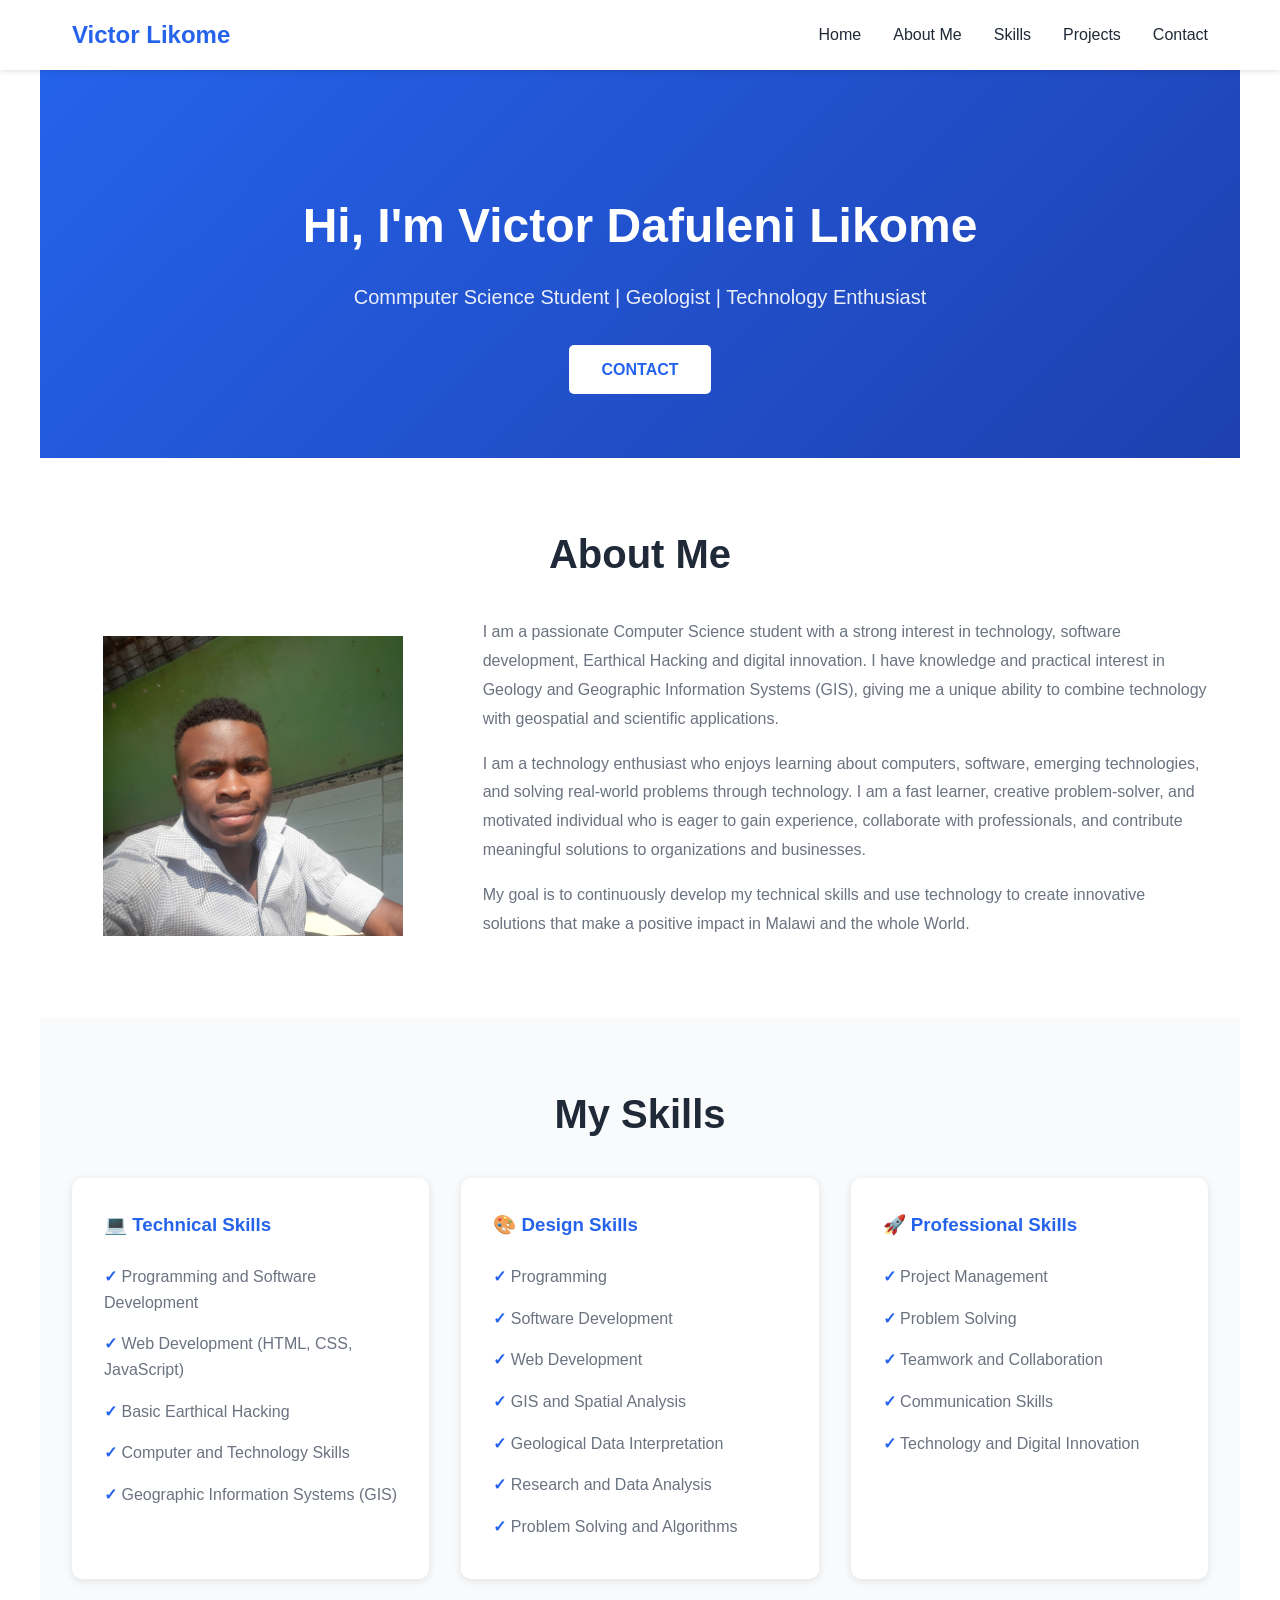
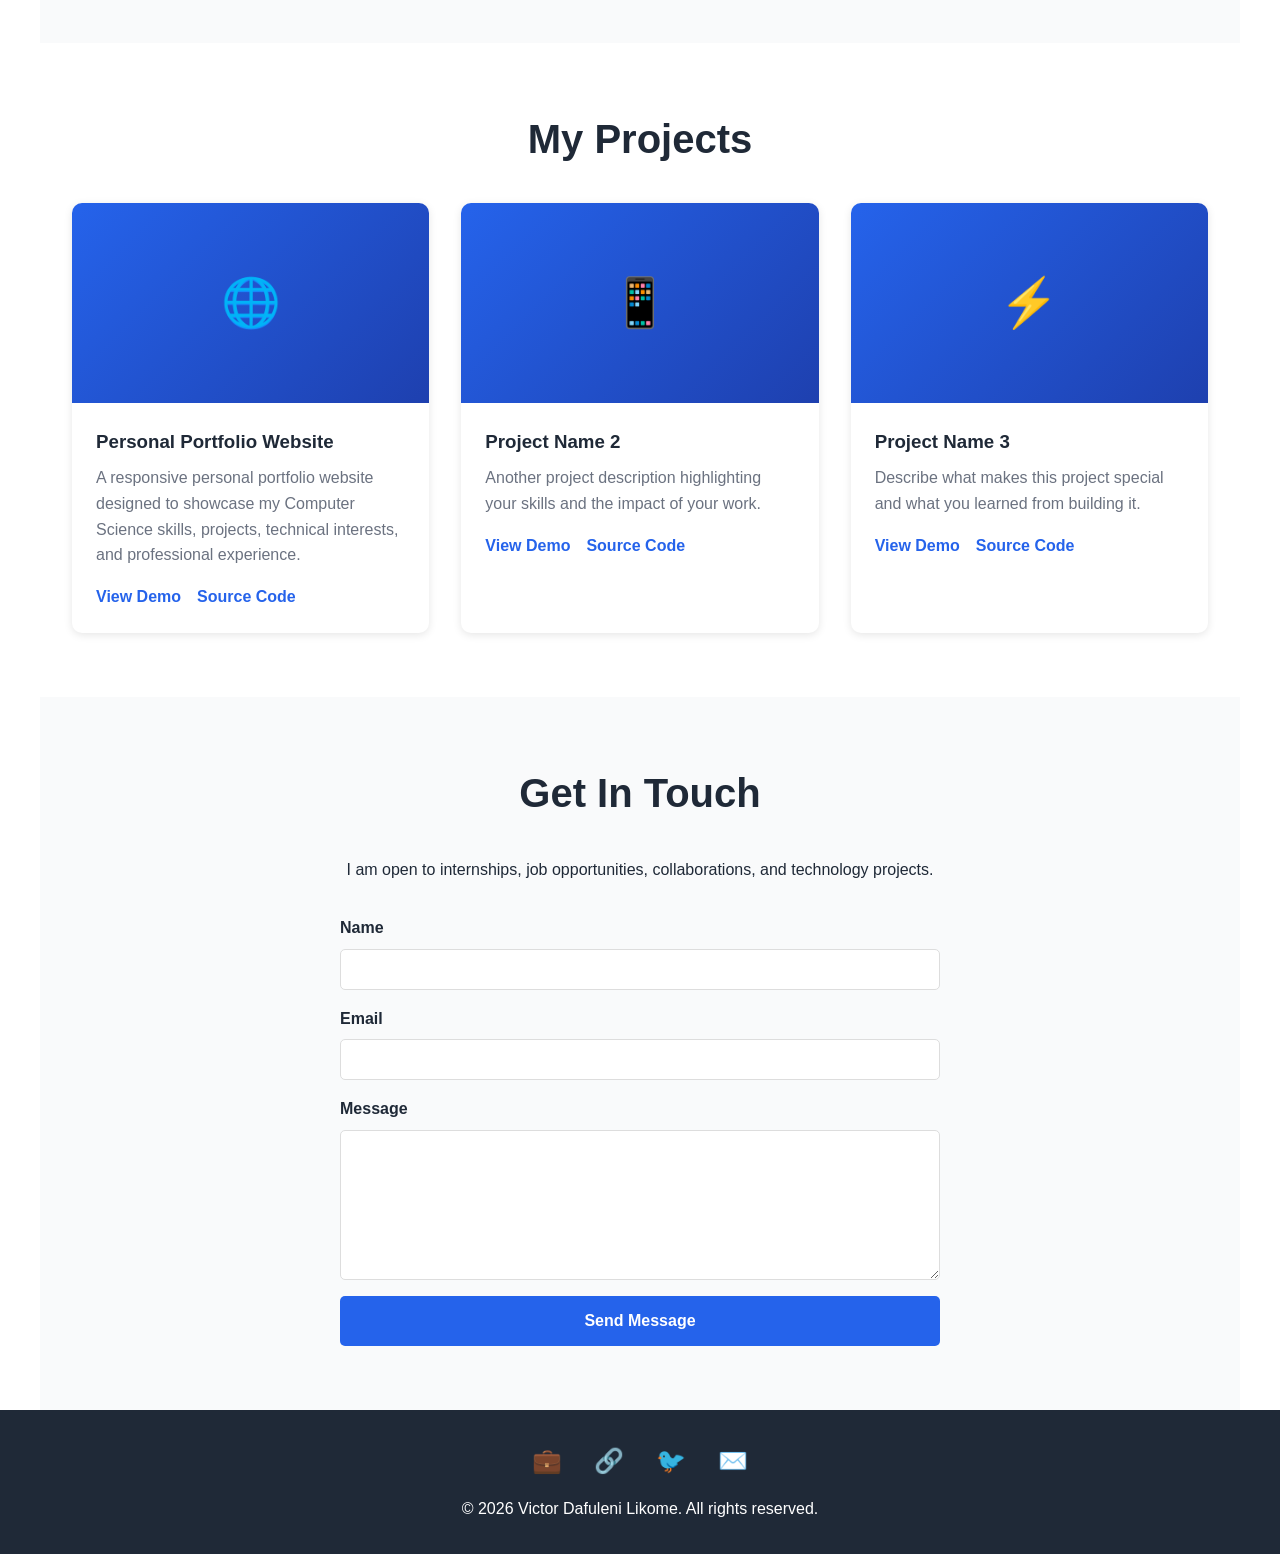
==== commit 56b1152c: "Update index.html" ====
--- a/index.html
+++ b/index.html
@@ -129,7 +129,7 @@
     width: 100%;
     max-width: 300px;
     height: 300px;
-    border-radius: 50%;
+    border-radius: 0;
     background: var(--bg-light);
     display: flex;
     align-items: center;
@@ -142,7 +142,7 @@
     width: 100%;
     height: 100%;
     object-fit: cover;
-    border-radius: 50%;
+    border-radius: 0;
 }
 
 .about-text p {
